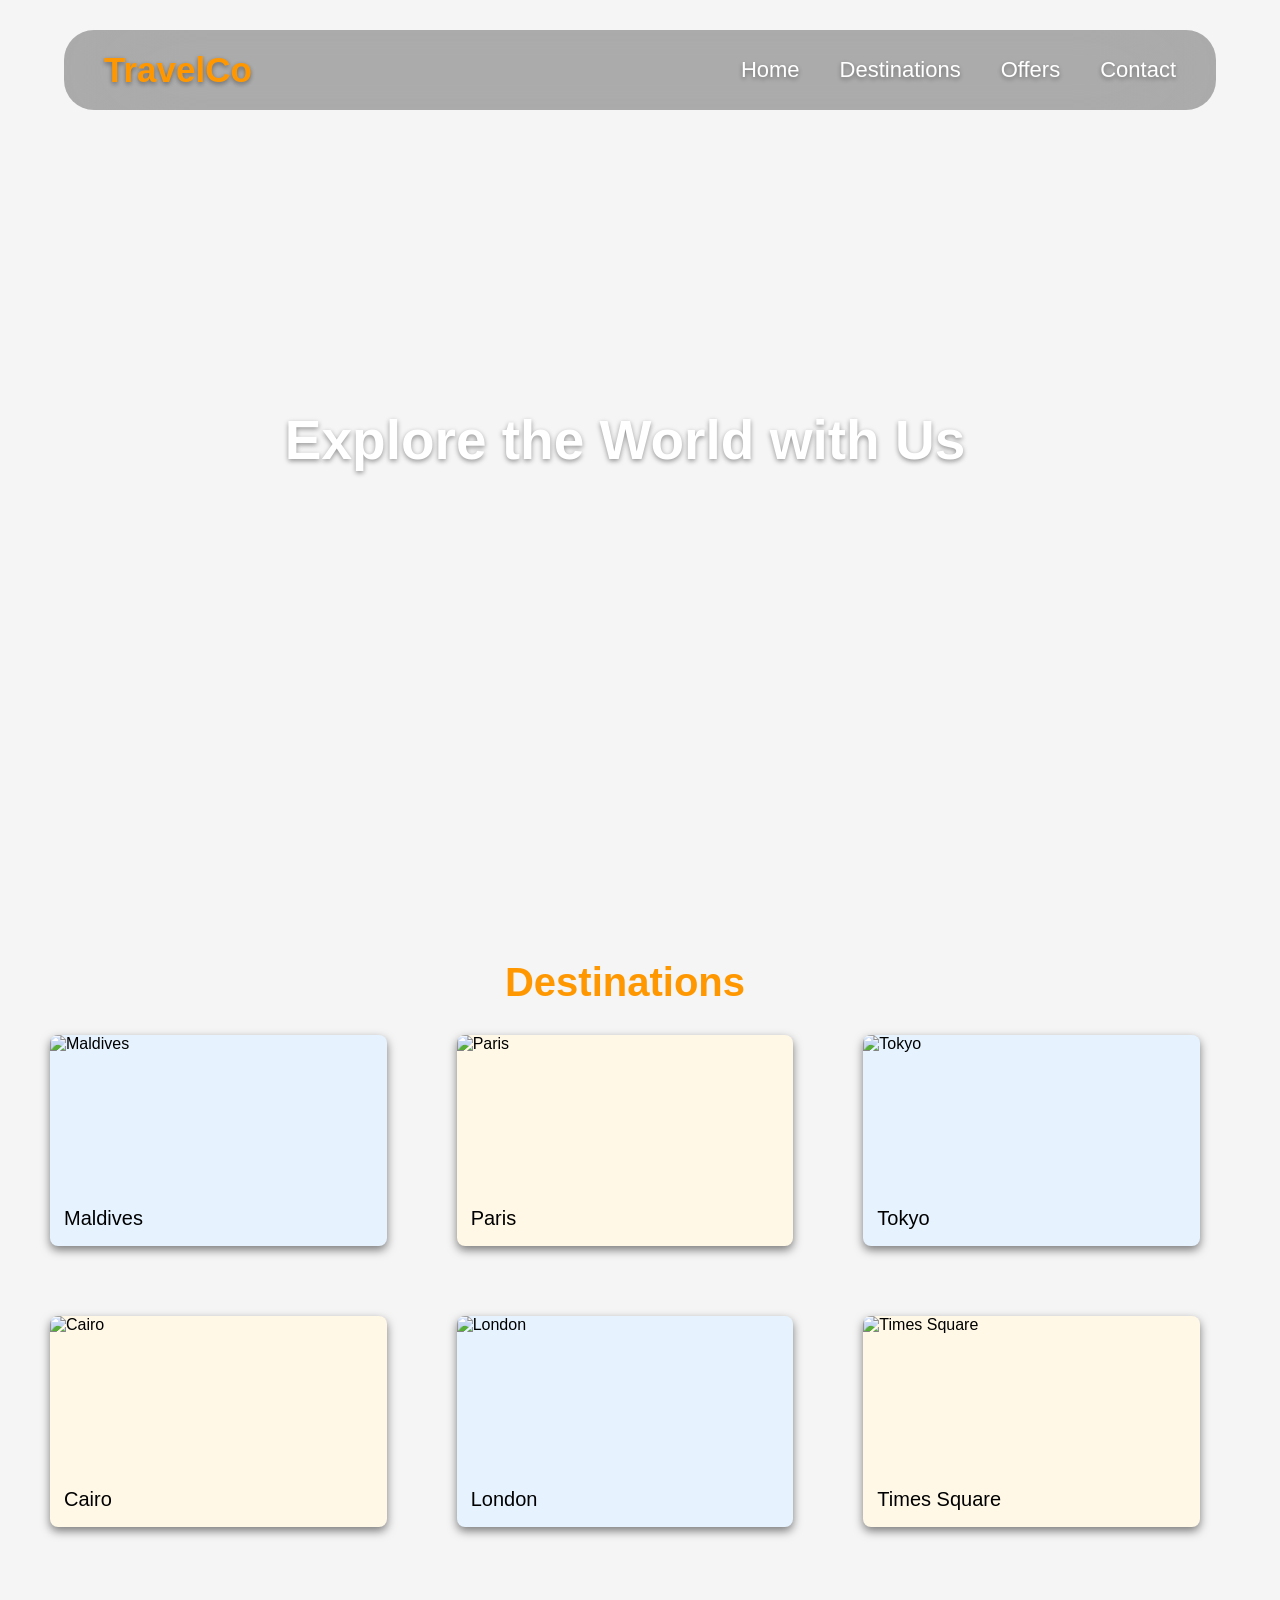
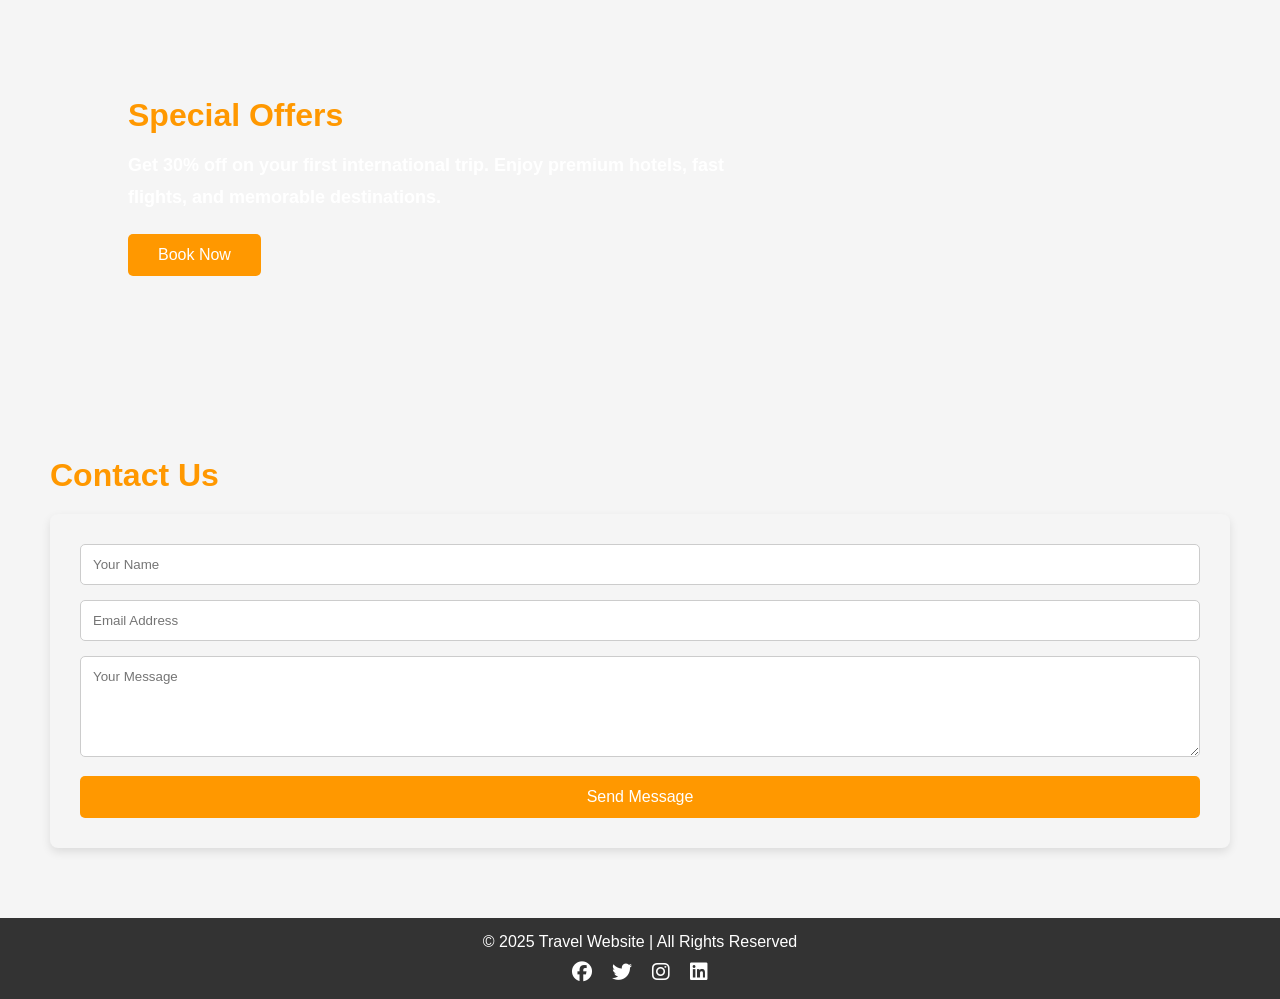
==== index.html @ ad1a7fa9 "create file use js ,firebase" ====
<!doctype html>
<html lang="en">
  <head>
    <meta charset="UTF-8" />
    <meta name="viewport" content="width=device-width, initial-scale=1.0" />
    <title>Simple Travel Website</title>
    <link rel="stylesheet" href="css/style.css" />
    <link
      href="https://fonts.googleapis.com/css2?family=Roboto:wght@400;700&display=swap"
      rel="stylesheet"
    />
    <link
      rel="stylesheet"
      href="https://cdnjs.cloudflare.com/ajax/libs/font-awesome/6.4.0/css/all.min.css"
    />
  </head>
  <body>
    <div class="header" id="home ">
      <div class="container">
        <div class="nav-bar">
          <i class="fas fa-bars toggle-menu"></i>
          <div class="logo">TravelCo</div>
          <ul class="nav-links">
            <li><a href="#home">Home</a></li>
            <li><a href="#destinations">Destinations</a></li>
            <li><a href="#offers">Offers</a></li>
            <li><a href="#contact">Contact</a></li>
          </ul>
        </div>
        <h1><span>Explore</span> the World with Us</h1>
      </div>
    </div>

    <!-- Start Destinations -->
    <div id="destinations">
      <div class="container">
        <h2>Destinations</h2>
        <div class="grid">
          <div class="card">
            <div class="img-wrap">
              <img
                src="https://images.unsplash.com/photo-1514282401047-d79a71a590e8?w=400&q=80"
                alt="Maldives"
              />
              <div class="overlay">
                <span class="explore-btn">Explore</span>
              </div>
            </div>
            <div class="info">
              <p class="name">Maldives</p>
            </div>
          </div>
          <div class="card">
            <div class="img-wrap">
              <img
                src="https://images.unsplash.com/photo-1499856871958-5b9627545d1a?w=400&q=80"
                alt="Paris"
              />
              <div class="overlay">
                <span class="explore-btn">Explore</span>
              </div>
            </div>
            <div class="info">
              <p class="name">Paris</p>
            </div>
          </div>
          <div class="card">
            <div class="img-wrap">
              <img
                src="https://images.unsplash.com/photo-1540959733332-eab4deabeeaf?w=400&q=80"
                alt="Tokyo"
              />
              <div class="overlay">
                <span class="explore-btn">Explore</span>
              </div>
            </div>
            <div class="info">
              <p class="name">Tokyo</p>
            </div>
          </div>
          <div class="card">
            <div class="img-wrap">
              <img
                src="https://images.unsplash.com/photo-1572252009286-268acec5ca0a?w=400&q=80"
                alt="Cairo"
              />
              <div class="overlay">
                <span class="explore-btn">Explore</span>
              </div>
            </div>
            <div class="info">
              <p class="name">Cairo</p>
            </div>
          </div>
          <div class="card">
            <div class="img-wrap">
              <img
                src="https://images.unsplash.com/photo-1513635269975-59663e0ac1ad?w=400&q=80"
                alt="London"
              />
              <div class="overlay">
                <span class="explore-btn">Explore</span>
              </div>
            </div>
            <div class="info">
              <p class="name">London</p>
            </div>
          </div>
          <div class="card">
            <div class="img-wrap">
              <img
                src="https://images.unsplash.com/photo-1534430480872-3498386e7856?w=400&q=80"
                alt="Times Square"
              />
              <div class="overlay">
                <span class="explore-btn">Explore</span>
              </div>
            </div>
            <div class="info">
              <p class="name">Times Square</p>
            </div>
          </div>
        </div>
      </div>
    </div>
    <!-- End Destinations -->

    <!-- Start Offers -->
    <div class="offers" id="offers">
      <h2>Special Offers</h2>
      <p>
        Get 30% off on your first international trip. Enjoy premium hotels, fast
        flights, and memorable destinations.
      </p>
      <button class="btn">Book Now</button>
    </div>
    <!-- End Offers -->

    <!-- Start Contact -->
    <div class="contact-container" id="contact">
      <h2>Contact Us</h2>
      <form action="" class="contact" id="contactForm">
        <input type="text" placeholder="Your Name" id="name" />
        <input type="email" placeholder="Email Address" id="email" />
        <textarea rows="5" placeholder="Your Message" id="message"></textarea>
        <button class="btn">Send Message</button>
      </form>
    </div>
    <!-- End Contact -->

    <!-- Start Footer -->
    <div class="footer">
      <p>© 2025 Travel Website | All Rights Reserved</p>
      <ul class="social-links">
        <li>
          <a href="#"><i class="fa-brands fa-facebook"></i></a>
        </li>
        <li>
          <a href="#"><i class="fa-brands fa-twitter"></i></a>
        </li>
        <li>
          <a href="#"><i class="fa-brands fa-instagram"></i></a>
        </li>
        <li>
          <a href="#"><i class="fa-brands fa-linkedin"></i></a>
        </li>
      </ul>
    </div>
    <!-- End Footer -->

    <script src="js/script.js" type="module"></script>
  </body>
</html>
---- css/style.css ----
* {
  margin: 0;
  padding: 0;
  box-sizing: border-box;
  font-family: Arial, sans-serif;
}

body {
  background: #f5f5f5;
  scroll-behavior: smooth;
}
/* Start Components */
.active {
  display: block !important;
}
/* End Components */

/* Start Variables */
:root {
  --primary-color: #ff9800;
  --secondary-color: rgb(0, 0, 0, 0.5);
  --background-color: #f5f5f5;
  --text-color: #333;
  --text-shadow: 0 2px 5px rgba(0, 0, 0, 0.4);
}
/* End Variables */

/* Start Header */
.header {
  height: 100vh;
  width: 100%;
  background: url("https://images.unsplash.com/photo-1507525428034-b723cf961d3e")
    no-repeat center/cover;
  display: flex;
  justify-content: center;
  align-items: center;
  color: #fff;
  text-shadow: var(--text-shadow);
}
.header .nav-bar {
  position: absolute;
  top: 0;
  left: 5%;
  height: 80px;
  width: 90%;
  padding: 20px;
  margin: 30px 0;
  display: flex;
  justify-content: space-between;
  align-items: center;
  background-color: rgba(0, 0, 0, 0.3); /* Semi-transparent color */
  backdrop-filter: blur(60px);
  border-radius: 30px;
}
.header .nav-bar .toggle-menu {
  display: none;
}
.header .nav-bar .logo {
  font-size: 35px;
  font-weight: bold;
  padding: 20px;
  color: var(--primary-color);
}
.header .nav-bar ul {
  list-style: none;
  display: flex;
  gap: 40px;
  padding: 20px;
}
.header .nav-bar ul li:hover {
  transform: translateY(-8px);
  transition: 0.3s ease-in-out;
}
.header .nav-bar ul li a {
  cursor: pointer;
  font-size: 22px;
  color: #ffffff;
  text-decoration: none;
  box-shadow: none;
}
.header .nav-bar ul li a:hover {
  color: var(--primary-color);
}
.header h1 {
  font-size: 55px;
}
/* Responsive Header */
@media (max-width: 768px) {
  .header .nav-bar {
    display: flex;
    justify-content: center;
    align-items: center;
    height: 60px;
    padding: 0 10px;
  }
  .header .nav-bar .logo {
    text-align: center;
    padding: 0;
    position: absolute;
    left: 40px;
  }
  .header .nav-bar .toggle-menu {
    display: block;
    font-size: 28px;
    cursor: pointer;
    color: var(--primary-color);
    position: absolute;
    right: 40px;
  }
  .header .nav-bar ul {
    flex-direction: column;
    gap: 0;
    position: absolute;
    top: 70px;
    width: 100%;
    left: 0;
    padding: 0;
    background-color: var(--secondary-color);
    display: none;
    border-radius: 50px;
  }
  .header .nav-bar ul li {
    width: 100%;
    text-align: start;
    padding: 25px;
  }
  .header .nav-bar ul li a {
    display: block;
    color: var(--primary-color);
  }
  .header h1 {
    font-size: 40px;
  }
  .header h1 span {
    display: block;
    font-size: 50px;
    color: var(--primary-color);
  }
}
/* End Responsive Header */
/* End Header */

/* Start Destinations */
.container {
  padding: 30px;
  margin: 30px 50px 50px 20px;
}
.container h2 {
  color: var(--primary-color);
  font-size: 40px;
  text-align: center;
  font-weight: bold;
}
.grid {
  display: grid;
  grid-template-columns: repeat(auto-fit, minmax(300px, 1fr));
  gap: 70px;
  margin: 30px 0;
}
.card {
  border-radius: 8px;
  overflow: hidden;
  box-shadow: 0 4px 10px var(--secondary-color);
  cursor: pointer;
  position: relative;
  transition:
    transform 0.25s ease,
    box-shadow 0.25s ease;
  background: var(--color-background-primary);
}
.card:hover {
  transform: translateY(-4px);
  box-shadow: 0 8px 24px rgba(0, 0, 0, 0.12);
}
.grid .card:nth-child(odd) {
  background-color: #e6f3ff;
}
.grid .card:nth-child(even) {
  background-color: #fff8e6;
}
.img-wrap {
  position: relative;
  height: 160px;
  overflow: hidden;
}
.img-wrap img {
  width: 100%;
  height: 100%;
  object-fit: cover;
  transition: transform 0.4s ease;
}
.card:hover .img-wrap img {
  transform: scale(1.06);
}
.overlay {
  position: absolute;
  inset: 0;
  background: linear-gradient(to top, rgba(0, 0, 0, 0.55) 0%, transparent 60%);
  opacity: 0;
  transition: opacity 0.3s;
  display: flex;
  align-items: flex-end;
  justify-content: center;
  padding-bottom: 12px;
}
.card:hover .overlay {
  opacity: 1;
}
.explore-btn {
  font-size: 18px;
  font-weight: 500;
  color: #fff;
  border: 1px solid rgba(255, 255, 255, 0.7);
  padding: 5px 14px;
  border-radius: 20px;
}
.explore-btn:hover {
  background-color: var(--primary-color);
}
.info {
  padding: 12px 14px;
}
.name {
  font-size: 20px;
  font-weight: 500;
  color: var(--color-text-primary);
  margin: 0 0 4px;
}
/* End Destinations */

/* Start Offers */
.offers {
  background: url("https://images.unsplash.com/photo-1500530855697-b586d89ba3ee")
    no-repeat center/cover;
  color: white;
  height: 40vh;
  padding: 60px 10%;
}
.offers h2 {
  color: var(--primary-color);
  font-size: 32px;
  font-weight: bold;
  margin-bottom: 15px;
}
.offers p {
  max-width: 600px;
  margin-bottom: 20px;
  font-size: 18px;
  line-height: 1.8;
  font-weight: bold;
}
.btn {
  background: #ff9800;
  color: #fff;
  padding: 12px 30px;
  border: none;
  border-radius: 5px;
  cursor: pointer;
  font-size: 16px;
  transition: 0.3s;
}
.btn:hover {
  background: #e68900;
}
/* End Offers */

/* Start Contact */
.contact-container {
  margin: 30px 20px;
  padding: 30px;
}
.contact-container h2 {
  margin-bottom: 20px;
  color: var(--primary-color);
  font-size: 32px;
  font-weight: bold;
}
.contact-container form {
  background-color: #f5f5f5;
  padding: 30px;
  border-radius: 8px;
  box-shadow: 0 4px 10px rgba(0, 0, 0, 0.1);
}

.contact input,
.contact textarea {
  width: 100%;
  padding: 12px;
  margin-bottom: 15px;
  border: 1px solid #ccc;
  border-radius: 5px;
}
.contact input:focus,
.contact textarea:focus {
  outline: none;
  border: 2px solid var(--primary-color);
}
.contact button {
  width: 100%;
  background: var(--primary-color);
  color: #fff;
  padding: 12px 30px;
  border: none;
  border-radius: 5px;
  cursor: pointer;
  font-size: 16px;
  transition: 0.3s;
}
.contact button:hover {
  filter: brightness(90%);
}
/* End Contact */

/* Start Footer */
.footer {
  background: #333;
  color: #fff;
  text-align: center;
  padding: 15px;
  margin-top: 40px;
}
.footer p {
  margin-bottom: 10px;
}
.footer .social-links {
  list-style: none;
  display: flex;
  gap: 20px;
  justify-content: center;
}
.footer .social-links li a {
  color: #fff;
  text-decoration: none;
  font-size: 20px;
  transition: 0.3s;
}
.footer .social-links li a:hover {
  color: var(--primary-color);
}
/* End Footer */
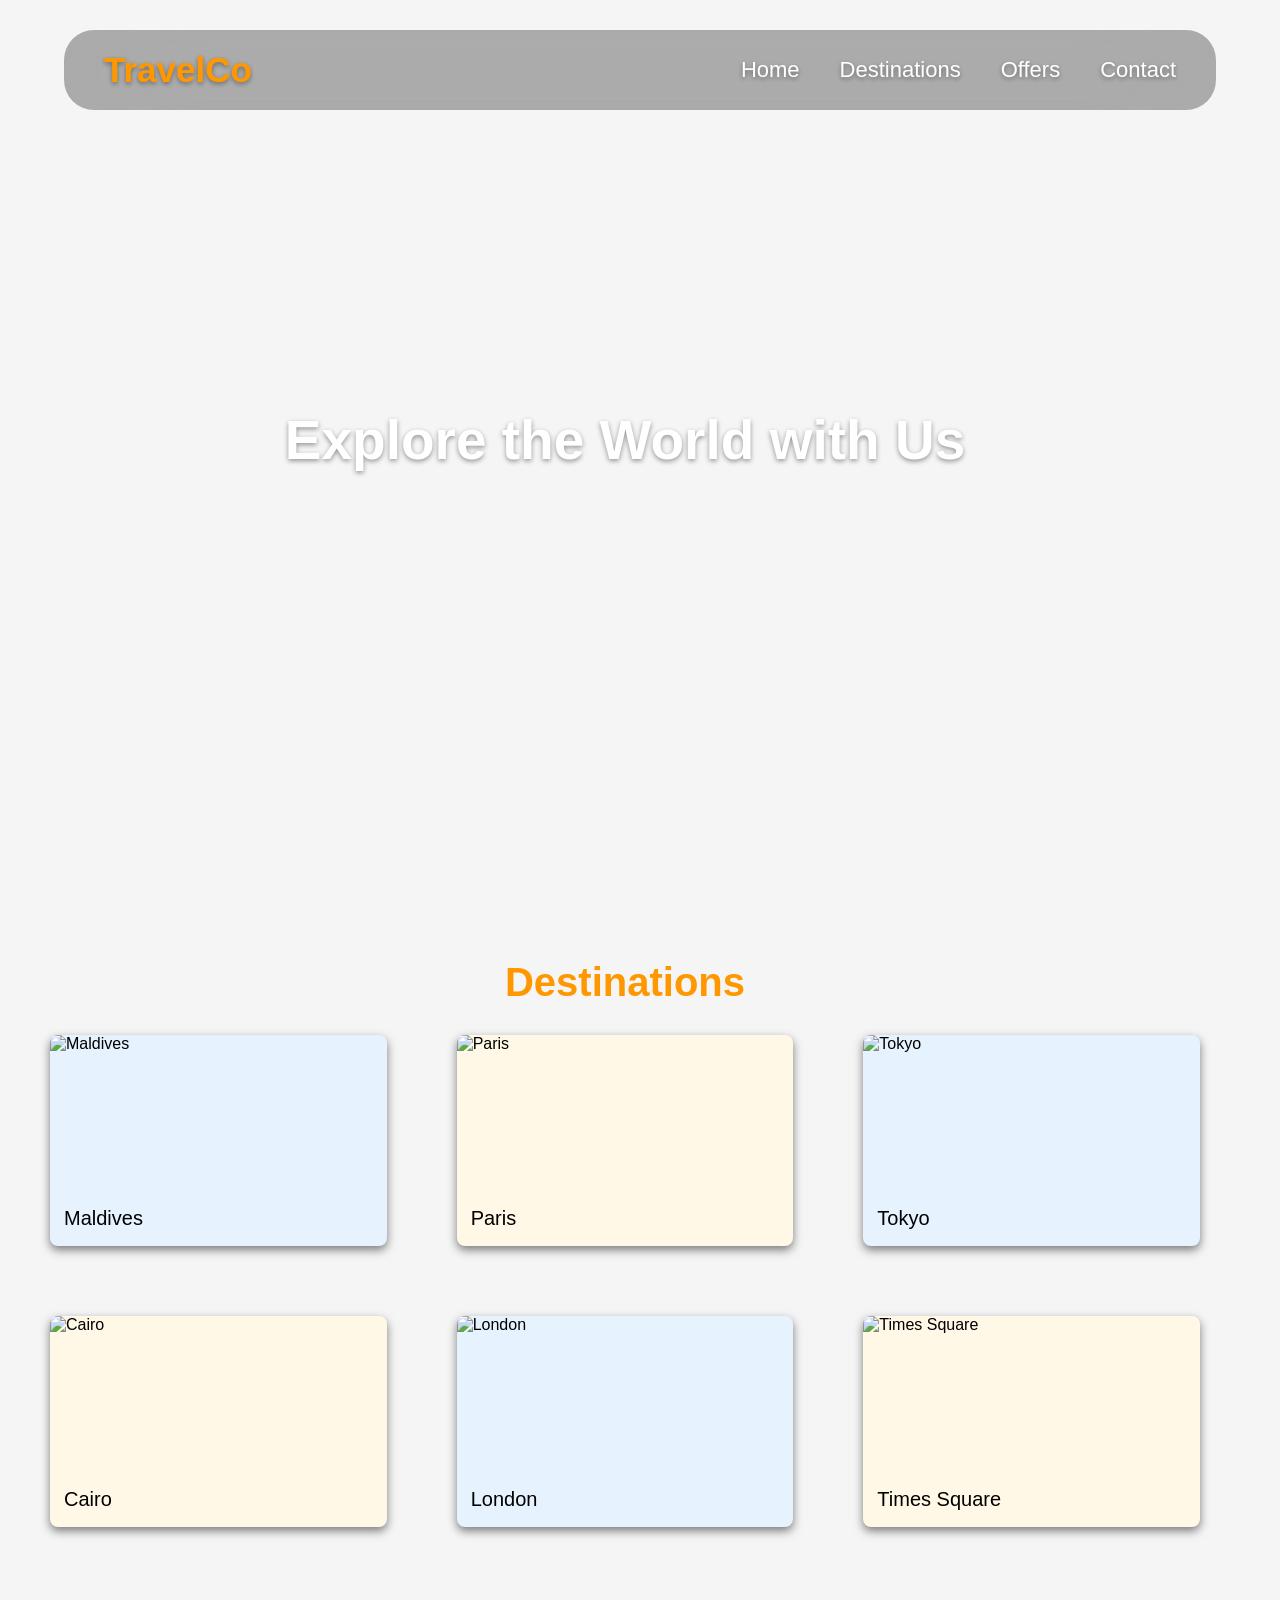
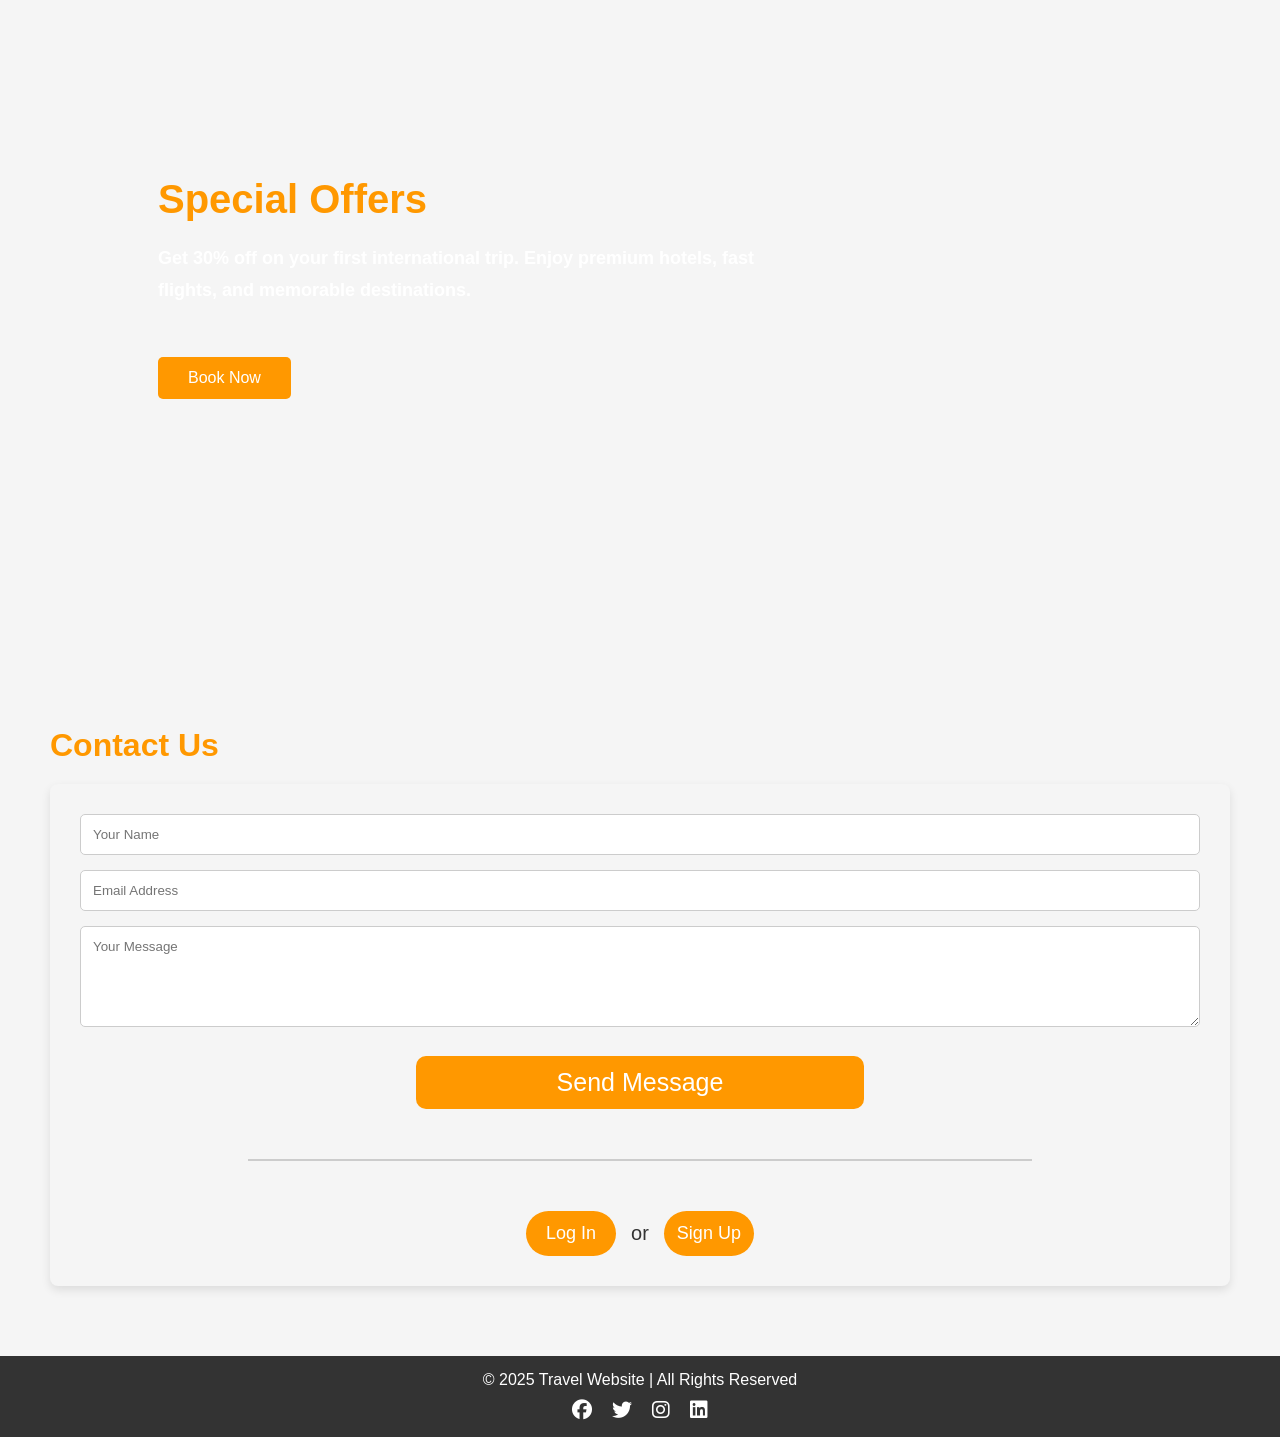
==== commit 25cc32d1: "create signup page and update in file index main page and improved database" ====
--- a/index.html
+++ b/index.html
@@ -15,6 +15,8 @@
     />
   </head>
   <body>
+    
+    </div>
     <div class="header" id="home ">
       <div class="container">
         <div class="nav-bar">
@@ -127,12 +129,27 @@
 
     <!-- Start Offers -->
     <div class="offers" id="offers">
+      <div class="container">
       <h2>Special Offers</h2>
       <p>
         Get 30% off on your first international trip. Enjoy premium hotels, fast
         flights, and memorable destinations.
       </p>
       <button class="btn">Book Now</button>
+      </div>
+      <div id="offersModal" class="modal-overlay">
+  <div class="modal-box">
+    <button class="modal-close" id="modalClose">✕</button>
+    <h3>Special Offer 🎉</h3>
+    <p>Get <strong>30% off</strong> on your first international trip!</p>
+    <ul>
+      <li>✈️ Fast flights</li>
+      <li>🏨 Premium hotels</li>
+      <li>🌍 Memorable destinations</li>
+    </ul>
+    <button class="btn" id="claimBtn">Claim Offer</button>
+  </div>
+</div>
     </div>
     <!-- End Offers -->
 
@@ -140,10 +157,16 @@
     <div class="contact-container" id="contact">
       <h2>Contact Us</h2>
       <form action="" class="contact" id="contactForm">
-        <input type="text" placeholder="Your Name" id="name" />
+        <input type="text" placeholder="Your Name" id="yourName" />
         <input type="email" placeholder="Email Address" id="email" />
         <textarea rows="5" placeholder="Your Message" id="message"></textarea>
         <button class="btn">Send Message</button>
+        <hr />
+        <div class="sign">
+          <a href="login.html" class="singn-in">Log In</a>
+          <span class="span">or</span>
+          <a href="signup.html" class="sign-up">Sign Up</a>
+        </div>
       </form>
     </div>
     <!-- End Contact -->
@@ -167,7 +190,12 @@
       </ul>
     </div>
     <!-- End Footer -->
-
+<div id="customAlert" class="alert-overlay">
+      <div class="alert-box">
+        <p id="alertMessage"></p>
+        <button id="alertOk">OK</button>
+      </div>
     <script src="js/script.js" type="module"></script>
+    <script></script>
   </body>
 </html>
--- a/css/style.css
+++ b/css/style.css
@@ -233,18 +233,24 @@
   background: url("https://images.unsplash.com/photo-1500530855697-b586d89ba3ee")
     no-repeat center/cover;
   color: white;
-  height: 40vh;
+  height: 70vh;
   padding: 60px 10%;
+}
+.offers .container {
+  margin: 50px auto;
+  padding: 30px;
+  border-radius: 8px;
 }
 .offers h2 {
   color: var(--primary-color);
-  font-size: 32px;
+  font-size: 40px;
   font-weight: bold;
-  margin-bottom: 15px;
+  margin-bottom: 20px;
+  text-align: left;
 }
 .offers p {
   max-width: 600px;
-  margin-bottom: 20px;
+  margin-bottom: 50px;
   font-size: 18px;
   line-height: 1.8;
   font-weight: bold;
@@ -261,6 +267,83 @@
 }
 .btn:hover {
   background: #e68900;
+}
+.modal-overlay {
+  display: none;
+  position: fixed;
+  inset: 0;
+  background: rgba(0, 0, 0, 0.6);
+  justify-content: center;
+  align-items: center;
+  z-index: 9999;
+}
+
+.modal-overlay.show {
+  display: flex;
+}
+
+.modal-box {
+  background: #fff;
+  padding: 2.5rem;
+  border-radius: 12px;
+  max-width: 420px;
+  width: 90%;
+  height: 400px;
+  position: relative;
+  text-align: center;
+  animation: popIn 0.3s ease;
+}
+/* 
+@keyframes popIn {
+  from {
+    transform: scale(0.8);
+    opacity: 0;
+  }
+  to {
+    transform: scale(1);
+    opacity: 1;
+  }
+} */
+
+.modal-box h3 {
+  font-size: 34px;
+  color: #ff9800;
+  margin-bottom: 12px;
+}
+
+.modal-box p {
+  font-size: 16px;
+  margin-bottom: 16px;
+  color: #333;
+}
+
+.modal-box ul {
+  list-style: none;
+  padding: 0;
+  margin-bottom: 24px;
+  text-align: left;
+  display: inline-block;
+}
+
+.modal-box ul li {
+  font-size: 18px;
+  margin-bottom: 12px;
+  color: #555;
+}
+
+.modal-close {
+  position: absolute;
+  top: 12px;
+  right: 16px;
+  background: none;
+  border: none;
+  font-size: 18px;
+  cursor: pointer;
+  color: #888;
+}
+
+.modal-close:hover {
+  color: #333;
 }
 /* End Offers */
 
@@ -296,17 +379,62 @@
   border: 2px solid var(--primary-color);
 }
 .contact button {
-  width: 100%;
+  width: 20%;
   background: var(--primary-color);
   color: #fff;
   padding: 12px 30px;
   border: none;
-  border-radius: 5px;
+  border-radius: 10px;
   cursor: pointer;
-  font-size: 16px;
+  font-size: 25px;
   transition: 0.3s;
+  margin: 10px auto;
+  display: flex;
+  justify-content: center;
+  align-items: center;
 }
 .contact button:hover {
+  filter: brightness(90%);
+}
+@media (max-width: 767px) {
+  .contact button {
+    width: 100%;
+  }
+}
+@media (min-width: 768px) and (max-width: 1400px) {
+  .contact button {
+    width: 40%;
+  }
+}
+.contact hr {
+  width: 70%;
+  margin: 50px auto;
+  border: none;
+  border-top: 2px solid #ccc;
+}
+.contact .sign {
+  display: flex;
+  justify-content: center;
+  align-items: center;
+}
+.contact .span {
+  margin: 0 15px;
+  font-size: 20px;
+  color: var(--text-color);
+}
+.contact a {
+  text-decoration: none;
+  font-size: 18px;
+  transition: 0.3s;
+  display: block;
+  width: 90px;
+  background: var(--primary-color);
+  color: #fff;
+  padding: 12px 5px;
+  border-radius: 100px;
+  text-align: center;
+}
+.contact a:hover {
   filter: brightness(90%);
 }
 /* End Contact */
@@ -338,3 +466,40 @@
   color: var(--primary-color);
 }
 /* End Footer */
+
+.alert-overlay {
+  display: none;
+  position: fixed;
+  inset: 0;
+  background: rgba(0, 0, 0, 0.5);
+  justify-content: center;
+  align-items: center;
+  z-index: 9999;
+}
+.alert-overlay.show {
+  display: flex;
+}
+.alert-box {
+  background: #fff;
+  padding: 2rem;
+  border-radius: 10px;
+  text-align: center;
+  min-width: 250px;
+  box-shadow: 0 10px 30px rgba(0, 0, 0, 0.2);
+  position: absolute;
+  top: 50%;
+  left: 50%;
+  transform: translate(-50%, -50%);
+}
+.alert-box p {
+  margin-bottom: 1rem;
+  font-size: 1rem;
+}
+.alert-box button {
+  padding: 0.5rem 2rem;
+  background: #4f46e5;
+  color: white;
+  border: none;
+  border-radius: 6px;
+  cursor: pointer;
+}
